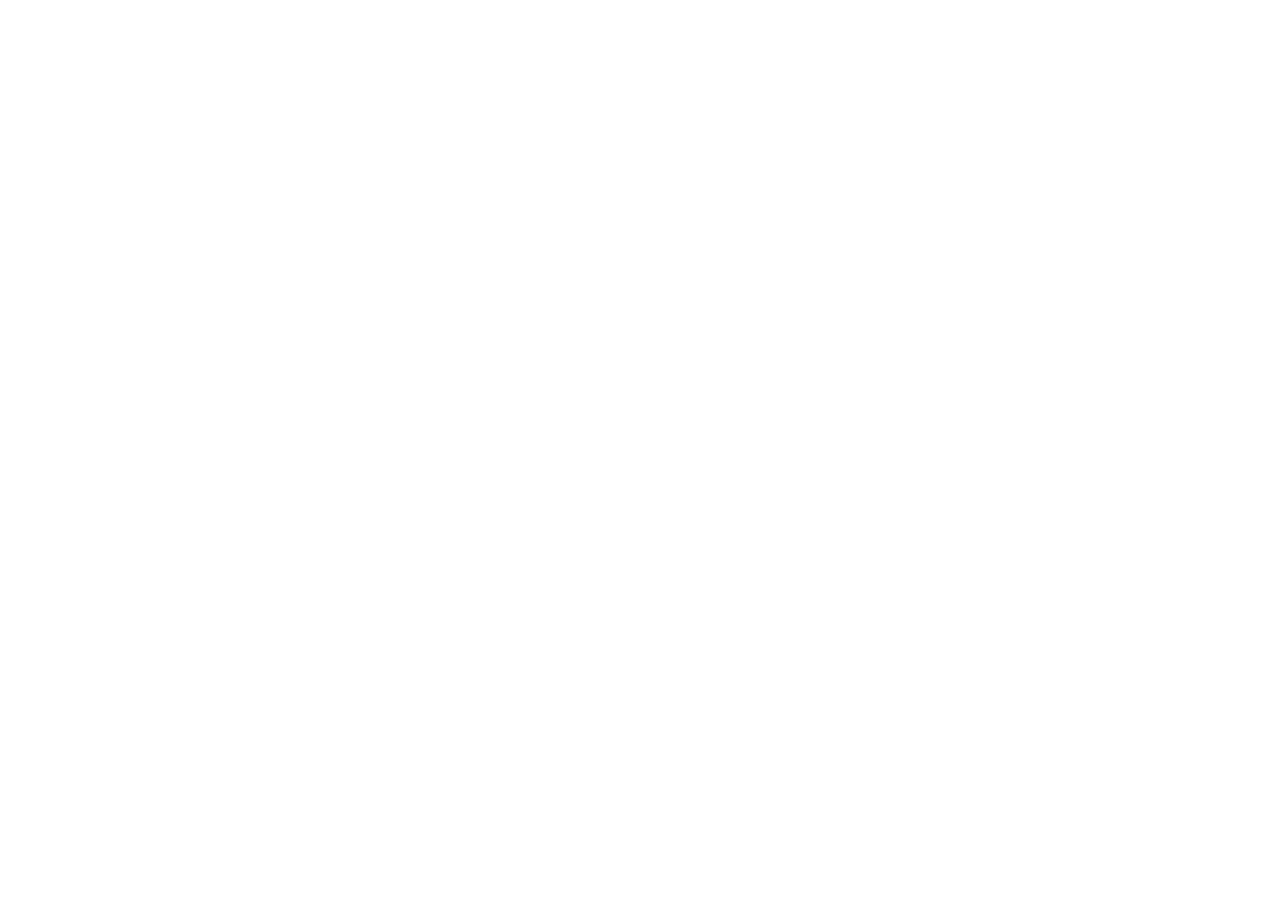
==== index.html @ cf55851c "Initial commit: portfolio site from sagargupta16.github.io" ====
<!DOCTYPE html>
<html lang="en" data-redirect="instant">
<head>
  <!-- Google Analytics -->
  <script async src="https://www.googletagmanager.com/gtag/js?id=G-PFFMG7D8DP"></script>
  <script>
    window.dataLayer = window.dataLayer || [];
    function gtag(){dataLayer.push(arguments);}
    gtag('js', new Date());
    gtag('config', 'G-PFFMG7D8DP');
  </script>
  <meta charset="UTF-8">
  <meta name="viewport" content="width=device-width, initial-scale=1.0">
  <meta name="description" content="Sagar Gupta - Cloud Security Student @ AIT | Building cloud security, DevOps, and modern infrastructure solutions">
  <meta name="keywords" content="Sagar Gupta, Cloud Security, AIT, DevOps, Cybersecurity, Cloud, Infrastructure, Terraform, Python, Linux">
  <meta name="author" content="Sagar Gupta">

  <!-- No-JS redirect fallback -->
  <meta http-equiv="refresh" content="0;url=https://sagargupta.online/portfolio-react/">

  <!-- Content Security Policy -->
  <meta http-equiv="Content-Security-Policy" content="default-src 'self'; script-src 'self' https://scripts.simpleanalyticscdn.com https://www.googletagmanager.com; img-src 'self' https://queue.simpleanalyticscdn.com https://www.google-analytics.com; style-src 'self' 'unsafe-inline'; connect-src https://simpleanalyticscdn.com https://www.google-analytics.com https://analytics.google.com https://www.googletagmanager.com">

  <!-- Open Graph / Facebook -->
  <meta property="og:type" content="website">
  <meta property="og:url" content="https://sagargupta.online/">
  <meta property="og:title" content="Sagar Gupta - Cloud Security Student @ AIT">
  <meta property="og:description" content="Learning cloud security, building resilient systems, and growing in modern infrastructure and DevOps.">
  <meta property="og:image" content="https://sagargupta.online/assets/og-image.png">

  <!-- Twitter -->
  <meta property="twitter:card" content="summary_large_image">
  <meta property="twitter:url" content="https://sagargupta.online/">
  <meta property="twitter:title" content="Sagar Gupta - Cloud Security Student @ AIT">
  <meta property="twitter:description" content="Learning cloud security, building resilient systems, and growing in modern infrastructure and DevOps.">
  <meta property="twitter:image" content="https://sagargupta.online/assets/og-image.png">

  <!-- JSON-LD Structured Data -->
  <script type="application/ld+json">
  {
    "@context": "https://schema.org",
    "@type": "Person",
    "name": "Sagar Gupta",
    "url": "https://sagargupta.online",
    "image": "https://avatars.githubusercontent.com/u/92421383",
    "jobTitle": "Cloud Security Student",
    "description": "Cloud Security Student at AIT, exploring cloud security, DevOps, and modern infrastructure practices.",
    "worksFor": {
      "@type": "Organization",
      "name": "Amazon Web Services",
      "url": "https://aws.amazon.com"
    },
    "alumniOf": {
      "@type": "CollegeOrUniversity",
      "name": "National Institute of Technology, Warangal",
      "url": "https://www.nitw.ac.in"
    },
    "address": {
      "@type": "PostalAddress",
      "addressLocality": "Hyderabad",
      "addressCountry": "IN"
    },
    "sameAs": [
      "https://github.com/Sagargupta16",
      "https://www.linkedin.com/in/sagar-gupta-16-10/",
      "https://www.instagram.com/sagar_sethh/",
      "https://x.com/Sagargupta1610",
      "https://leetcode.com/u/Sagargupta16"
    ],
    "knowsAbout": ["AWS", "DevOps", "MLOps", "Terraform", "Python", "React", "CI/CD", "Cloud Infrastructure", "Docker", "Kubernetes"]
  }
  </script>

  <title>Sagar Gupta - Cloud Security Student @ AIT</title>
  <link rel="canonical" href="https://sagargupta.online/portfolio-react/">
  <link rel="icon" type="image/svg+xml" href="/assets/favicon.svg">
  <link rel="icon" type="image/x-icon" href="/assets/favicon.ico">
  <link rel="apple-touch-icon" sizes="180x180" href="/assets/apple-touch-icon.png">
  <link rel="stylesheet" href="/style.css">

  <!-- JS redirect (fastest layer, CSP-compliant external script) -->
  <script src="/redirect.js"></script>
</head>
<body>
  <!-- Fallback UI — only visible if both JS and meta-refresh fail -->
  <main class="container">
    <div class="icon-wrap" aria-hidden="true">
      <svg width="48" height="48" viewBox="0 0 24 24" fill="none" stroke="currentColor" stroke-width="1.5" stroke-linecap="round" stroke-linejoin="round">
        <path d="M5 12h14M12 5l7 7-7 7"/>
      </svg>
    </div>
    <h1>Redirecting</h1>
    <div class="divider"></div>
    <p>Taking you to my portfolio at <strong>sagargupta.online/portfolio-react</strong></p>
    <a href="https://sagargupta.online/portfolio-react/" class="btn btn-primary">Go to Portfolio</a>
    <div class="loading" aria-live="polite">
      <span class="pulse-dot"></span>
      Redirecting now...
    </div>
  </main>

  <!-- Privacy-first analytics -->
  <script async defer src="https://scripts.simpleanalyticscdn.com/latest.js"></script>
  <noscript><img src="https://queue.simpleanalyticscdn.com/noscript.gif" alt="" referrerpolicy="no-referrer-when-downgrade" /></noscript>
</body>
</html>
---- style.css ----
/* ============================================
   sagargupta.online — Dark Glassmorphism
   ============================================ */

/* --- Reset --- */
*,
*::before,
*::after {
  box-sizing: border-box;
  margin: 0;
  padding: 0;
}

/* --- Dark Animated Background --- */
body {
  font-family: -apple-system, BlinkMacSystemFont, 'Segoe UI', Roboto, Oxygen,
    Ubuntu, Cantarell, sans-serif;
  display: flex;
  align-items: center;
  justify-content: center;
  min-height: 100vh;
  background: #0a0a0f;
  background-image:
    radial-gradient(ellipse 80% 60% at 50% 0%, rgba(88, 60, 180, 0.25) 0%, transparent 60%),
    radial-gradient(ellipse 60% 50% at 80% 100%, rgba(40, 80, 200, 0.15) 0%, transparent 50%),
    radial-gradient(ellipse 50% 40% at 10% 80%, rgba(120, 40, 160, 0.12) 0%, transparent 50%);
  color: #e8e8f0;
  text-align: center;
  padding: 24px;
  overflow: hidden;
  position: relative;
}

/* Subtle animated noise layer */
body::before {
  content: '';
  position: fixed;
  inset: 0;
  background:
    radial-gradient(circle 600px at 20% 30%, rgba(100, 80, 200, 0.08), transparent),
    radial-gradient(circle 500px at 80% 70%, rgba(60, 100, 220, 0.06), transparent);
  animation: ambientDrift 20s ease-in-out infinite alternate;
  pointer-events: none;
  z-index: 0;
}

@keyframes ambientDrift {
  0% { transform: translate(0, 0) scale(1); opacity: 1; }
  50% { transform: translate(-30px, 20px) scale(1.05); opacity: 0.8; }
  100% { transform: translate(20px, -15px) scale(0.98); opacity: 1; }
}

/* Floating accent orb */
body::after {
  content: '';
  position: fixed;
  width: 300px;
  height: 300px;
  border-radius: 50%;
  background: radial-gradient(circle, rgba(120, 80, 220, 0.12) 0%, transparent 70%);
  filter: blur(60px);
  bottom: -100px;
  right: -60px;
  animation: orbFloat 16s ease-in-out infinite;
  pointer-events: none;
  z-index: 0;
}

@keyframes orbFloat {
  0%, 100% { transform: translate(0, 0); }
  33% { transform: translate(-40px, -60px); }
  66% { transform: translate(30px, -30px); }
}

/* --- Dark Glassmorphism Card --- */
.container {
  position: relative;
  z-index: 1;
  max-width: 520px;
  width: 100%;
  padding: 52px 44px 44px;
  background: linear-gradient(
    135deg,
    rgba(255, 255, 255, 0.06) 0%,
    rgba(255, 255, 255, 0.02) 100%
  );
  border-radius: 24px;
  backdrop-filter: blur(20px) saturate(1.2);
  -webkit-backdrop-filter: blur(20px) saturate(1.2);
  border: 1px solid rgba(255, 255, 255, 0.08);
  box-shadow:
    0 24px 64px rgba(0, 0, 0, 0.5),
    0 1px 0 rgba(255, 255, 255, 0.06) inset;
  animation: cardIn 0.7s cubic-bezier(0.22, 1, 0.36, 1) both;
}

/* Top-edge light reflection */
.container::before {
  content: '';
  position: absolute;
  top: 0;
  left: 24px;
  right: 24px;
  height: 1px;
  background: linear-gradient(
    90deg,
    transparent,
    rgba(255, 255, 255, 0.12),
    transparent
  );
  pointer-events: none;
}

.container-404 {
  max-width: 560px;
}

@keyframes cardIn {
  from {
    opacity: 0;
    transform: translateY(20px) scale(0.98);
  }
  to {
    opacity: 1;
    transform: translateY(0) scale(1);
  }
}

/* --- Icon Wrapper (redirect page) --- */
.icon-wrap {
  margin-bottom: 20px;
  color: rgba(160, 140, 255, 0.7);
  animation: fadeUp 0.5s cubic-bezier(0.22, 1, 0.36, 1) 0.1s both;
}

.icon-wrap svg {
  animation: arrowPulse 2.5s ease-in-out infinite;
}

@keyframes arrowPulse {
  0%, 100% { transform: translateX(0); opacity: 0.6; }
  50% { transform: translateX(6px); opacity: 1; }
}

/* --- Typography --- */
h1 {
  font-size: 2.2em;
  font-weight: 700;
  margin-bottom: 14px;
  letter-spacing: -0.03em;
  line-height: 1.15;
  color: #f0f0f8;
  animation: fadeUp 0.5s cubic-bezier(0.22, 1, 0.36, 1) 0.15s both;
}

p {
  font-size: 1.05em;
  line-height: 1.7;
  margin-bottom: 28px;
  color: rgba(220, 220, 235, 0.6);
  animation: fadeUp 0.5s cubic-bezier(0.22, 1, 0.36, 1) 0.25s both;
}

p strong {
  color: rgba(220, 220, 235, 0.9);
  font-weight: 600;
}

@keyframes fadeUp {
  from {
    opacity: 0;
    transform: translateY(12px);
  }
  to {
    opacity: 1;
    transform: translateY(0);
  }
}

/* --- Divider --- */
.divider {
  width: 48px;
  height: 2px;
  border-radius: 2px;
  background: linear-gradient(90deg, transparent, rgba(140, 120, 255, 0.4), transparent);
  margin: 0 auto 24px;
  animation: fadeUp 0.5s cubic-bezier(0.22, 1, 0.36, 1) 0.2s both;
}

/* --- Buttons --- */
.btn-group {
  display: flex;
  justify-content: center;
  gap: 12px;
  flex-wrap: wrap;
  animation: fadeUp 0.5s cubic-bezier(0.22, 1, 0.36, 1) 0.35s both;
}

.btn {
  display: inline-block;
  padding: 13px 30px;
  color: #e0e0f0;
  text-decoration: none;
  border-radius: 50px;
  font-weight: 500;
  font-size: 0.92em;
  letter-spacing: 0.01em;
  transition: all 0.25s cubic-bezier(0.22, 1, 0.36, 1);
  position: relative;
  cursor: pointer;
}

.btn-primary {
  background: rgba(120, 90, 255, 0.2);
  border: 1px solid rgba(140, 110, 255, 0.3);
  backdrop-filter: blur(8px);
  -webkit-backdrop-filter: blur(8px);
  animation: fadeUp 0.5s cubic-bezier(0.22, 1, 0.36, 1) 0.35s both;
}

.btn-primary:hover {
  background: rgba(120, 90, 255, 0.35);
  border-color: rgba(140, 110, 255, 0.5);
  transform: translateY(-2px);
  box-shadow: 0 8px 24px rgba(100, 60, 200, 0.2), 0 0 20px rgba(120, 90, 255, 0.1);
}

.btn-secondary {
  background: transparent;
  border: 1px solid rgba(255, 255, 255, 0.1);
  animation: fadeUp 0.5s cubic-bezier(0.22, 1, 0.36, 1) 0.4s both;
}

.btn-secondary:hover {
  background: rgba(255, 255, 255, 0.05);
  border-color: rgba(255, 255, 255, 0.2);
  transform: translateY(-2px);
}

.btn:active {
  transform: translateY(0);
}

.btn:focus-visible {
  outline: 2px solid rgba(140, 120, 255, 0.6);
  outline-offset: 3px;
}

/* --- Loading / Pulse Dot --- */
.loading {
  margin-top: 32px;
  font-size: 0.82em;
  color: rgba(200, 200, 220, 0.35);
  display: flex;
  align-items: center;
  justify-content: center;
  gap: 8px;
  animation: fadeUp 0.5s cubic-bezier(0.22, 1, 0.36, 1) 0.5s both;
}

.pulse-dot {
  width: 6px;
  height: 6px;
  border-radius: 50%;
  background: rgba(140, 120, 255, 0.6);
  animation: pulse 2s ease-in-out infinite;
}

@keyframes pulse {
  0%, 100% {
    opacity: 0.3;
    transform: scale(0.8);
    box-shadow: 0 0 0 0 rgba(140, 120, 255, 0);
  }
  50% {
    opacity: 1;
    transform: scale(1.2);
    box-shadow: 0 0 12px 2px rgba(140, 120, 255, 0.2);
  }
}

/* --- 404 Error Code with Glitch --- */
.error-code {
  font-size: 7.5em;
  font-weight: 800;
  line-height: 1;
  margin-bottom: 12px;
  letter-spacing: -0.04em;
  background: linear-gradient(
    180deg,
    rgba(180, 160, 255, 0.9) 0%,
    rgba(100, 80, 180, 0.4) 100%
  );
  -webkit-background-clip: text;
  background-clip: text;
  -webkit-text-fill-color: transparent;
  position: relative;
  animation: glitchIn 0.8s cubic-bezier(0.22, 1, 0.36, 1) both;
}

@keyframes glitchIn {
  0% {
    opacity: 0;
    transform: scale(0.6);
    filter: blur(12px);
  }
  40% {
    opacity: 1;
    transform: scale(1.04) skewX(-1.5deg);
    filter: blur(0);
  }
  60% {
    transform: scale(0.98) skewX(0.5deg);
  }
  100% {
    transform: scale(1) skewX(0);
  }
}

.error-code::before,
.error-code::after {
  content: '404';
  position: absolute;
  top: 0;
  left: 0;
  right: 0;
  background: linear-gradient(180deg, rgba(180, 160, 255, 0.9), rgba(100, 80, 180, 0.4));
  -webkit-background-clip: text;
  background-clip: text;
  -webkit-text-fill-color: transparent;
}

.error-code::before {
  clip-path: inset(0 0 60% 0);
  animation: glitchSlice 5s ease-in-out infinite;
}

.error-code::after {
  clip-path: inset(60% 0 0 0);
  animation: glitchSlice 5s ease-in-out 0.15s infinite;
}

@keyframes glitchSlice {
  0%, 93%, 100% { transform: translate(0); }
  94% { transform: translate(-4px, -1px); }
  95.5% { transform: translate(4px, 1px); }
  97% { transform: translate(-2px, 0); }
  98.5% { transform: translate(2px, -1px); }
}

/* --- Responsive --- */
@media (max-width: 600px) {
  body {
    padding: 16px;
  }

  .container {
    padding: 40px 28px 36px;
    border-radius: 20px;
  }

  .error-code {
    font-size: 5em;
  }

  h1 {
    font-size: 1.7em;
  }

  p {
    font-size: 0.95em;
  }

  .btn {
    padding: 12px 24px;
    font-size: 0.88em;
  }

  .btn-group {
    gap: 8px;
  }
}

/* --- Reduced Motion --- */
@media (prefers-reduced-motion: reduce) {
  *,
  *::before,
  *::after {
    animation-duration: 0.01ms !important;
    animation-iteration-count: 1 !important;
    transition-duration: 0.01ms !important;
  }
}
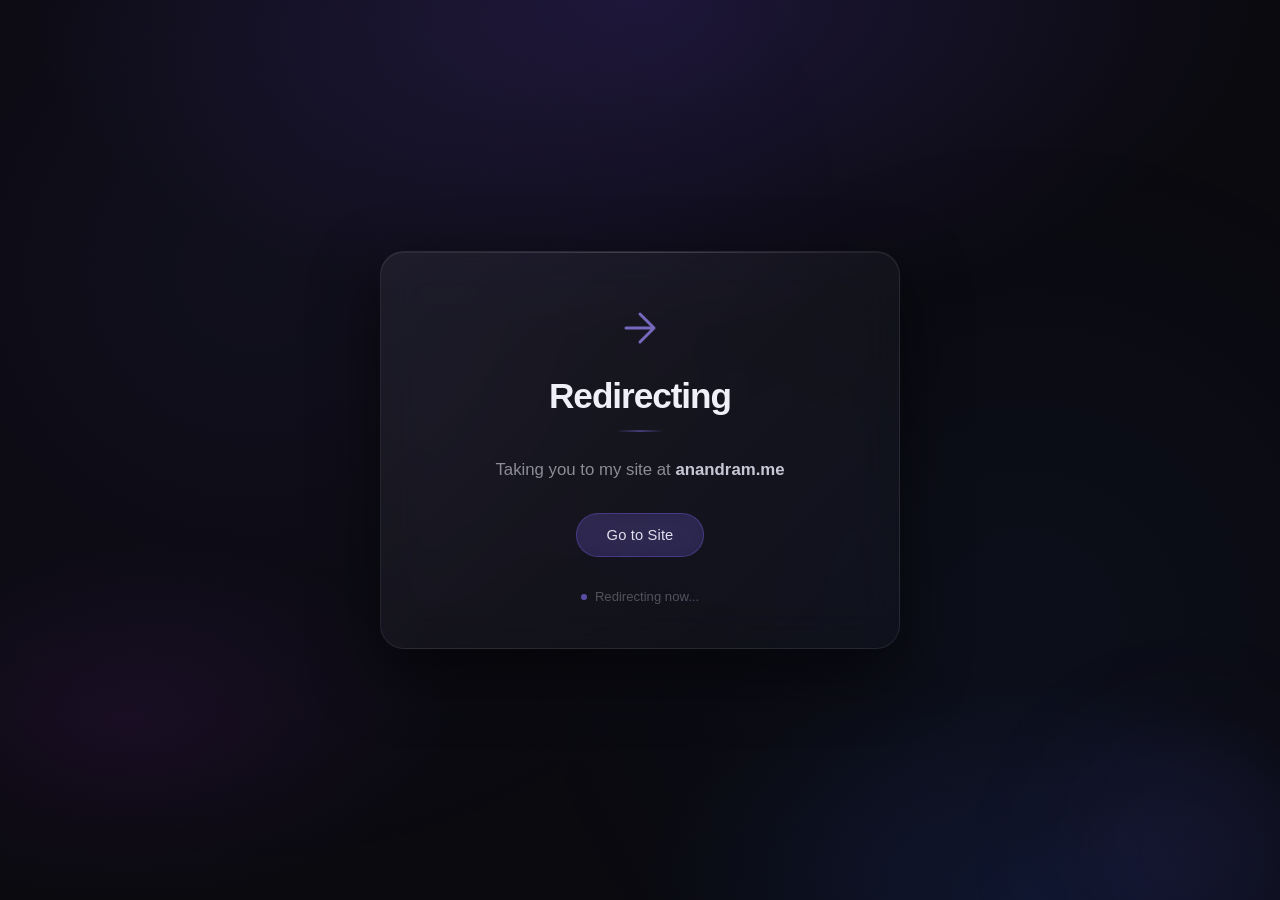
==== commit 7740d417: "Update portfolio site files from source folder" ====
--- a/index.html
+++ b/index.html
@@ -1,5 +1,5 @@
 <!DOCTYPE html>
-<html lang="en" data-redirect="instant">
+<html lang="en">
 <head>
   <!-- Google Analytics -->
   <script async src="https://www.googletagmanager.com/gtag/js?id=G-PFFMG7D8DP"></script>
@@ -15,25 +15,24 @@
   <meta name="keywords" content="Sagar Gupta, Cloud Security, AIT, DevOps, Cybersecurity, Cloud, Infrastructure, Terraform, Python, Linux">
   <meta name="author" content="Sagar Gupta">
 
-  <!-- No-JS redirect fallback -->
-  <meta http-equiv="refresh" content="0;url=https://sagargupta.online/portfolio-react/">
+  <!-- No-JS redirect fallback disabled to avoid loops on the custom domain -->
 
   <!-- Content Security Policy -->
   <meta http-equiv="Content-Security-Policy" content="default-src 'self'; script-src 'self' https://scripts.simpleanalyticscdn.com https://www.googletagmanager.com; img-src 'self' https://queue.simpleanalyticscdn.com https://www.google-analytics.com; style-src 'self' 'unsafe-inline'; connect-src https://simpleanalyticscdn.com https://www.google-analytics.com https://analytics.google.com https://www.googletagmanager.com">
 
   <!-- Open Graph / Facebook -->
   <meta property="og:type" content="website">
-  <meta property="og:url" content="https://sagargupta.online/">
+  <meta property="og:url" content="https://anandram.me/">
   <meta property="og:title" content="Sagar Gupta - Cloud Security Student @ AIT">
   <meta property="og:description" content="Learning cloud security, building resilient systems, and growing in modern infrastructure and DevOps.">
-  <meta property="og:image" content="https://sagargupta.online/assets/og-image.png">
+  <meta property="og:image" content="https://anandram.me/assets/og-image.png">
 
   <!-- Twitter -->
   <meta property="twitter:card" content="summary_large_image">
-  <meta property="twitter:url" content="https://sagargupta.online/">
+  <meta property="twitter:url" content="https://anandram.me/">
   <meta property="twitter:title" content="Sagar Gupta - Cloud Security Student @ AIT">
   <meta property="twitter:description" content="Learning cloud security, building resilient systems, and growing in modern infrastructure and DevOps.">
-  <meta property="twitter:image" content="https://sagargupta.online/assets/og-image.png">
+  <meta property="twitter:image" content="https://anandram.me/assets/og-image.png">
 
   <!-- JSON-LD Structured Data -->
   <script type="application/ld+json">
@@ -41,7 +40,7 @@
     "@context": "https://schema.org",
     "@type": "Person",
     "name": "Sagar Gupta",
-    "url": "https://sagargupta.online",
+    "url": "https://anandram.me",
     "image": "https://avatars.githubusercontent.com/u/92421383",
     "jobTitle": "Cloud Security Student",
     "description": "Cloud Security Student at AIT, exploring cloud security, DevOps, and modern infrastructure practices.",
@@ -72,14 +71,12 @@
   </script>
 
   <title>Sagar Gupta - Cloud Security Student @ AIT</title>
-  <link rel="canonical" href="https://sagargupta.online/portfolio-react/">
+  <link rel="canonical" href="https://anandram.me/">
   <link rel="icon" type="image/svg+xml" href="/assets/favicon.svg">
   <link rel="icon" type="image/x-icon" href="/assets/favicon.ico">
   <link rel="apple-touch-icon" sizes="180x180" href="/assets/apple-touch-icon.png">
   <link rel="stylesheet" href="/style.css">
 
-  <!-- JS redirect (fastest layer, CSP-compliant external script) -->
-  <script src="/redirect.js"></script>
 </head>
 <body>
   <!-- Fallback UI — only visible if both JS and meta-refresh fail -->
@@ -91,8 +88,8 @@
     </div>
     <h1>Redirecting</h1>
     <div class="divider"></div>
-    <p>Taking you to my portfolio at <strong>sagargupta.online/portfolio-react</strong></p>
-    <a href="https://sagargupta.online/portfolio-react/" class="btn btn-primary">Go to Portfolio</a>
+    <p>Taking you to my site at <strong>anandram.me</strong></p>
+    <a href="https://anandram.me/" class="btn btn-primary">Go to Site</a>
     <div class="loading" aria-live="polite">
       <span class="pulse-dot"></span>
       Redirecting now...
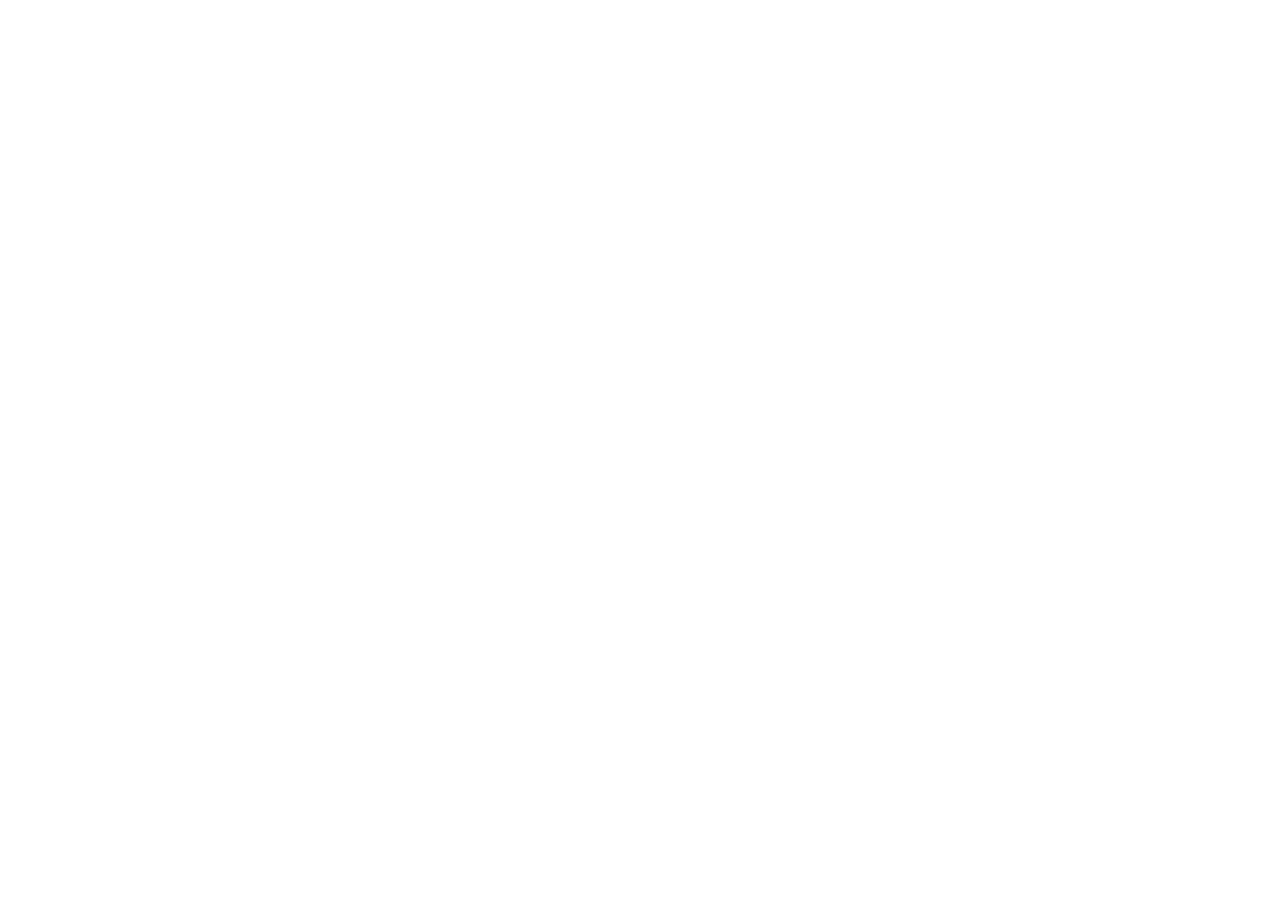
==== commit bd0fda60: "Fix anandram.me domain redirect and stale SEO configuration" ====
--- a/index.html
+++ b/index.html
@@ -1,103 +1,73 @@
 <!DOCTYPE html>
-<html lang="en">
+<html lang="en" data-redirect="instant">
 <head>
-  <!-- Google Analytics -->
-  <script async src="https://www.googletagmanager.com/gtag/js?id=G-PFFMG7D8DP"></script>
-  <script>
-    window.dataLayer = window.dataLayer || [];
-    function gtag(){dataLayer.push(arguments);}
-    gtag('js', new Date());
-    gtag('config', 'G-PFFMG7D8DP');
-  </script>
   <meta charset="UTF-8">
   <meta name="viewport" content="width=device-width, initial-scale=1.0">
-  <meta name="description" content="Sagar Gupta - Cloud Security Student @ AIT | Building cloud security, DevOps, and modern infrastructure solutions">
-  <meta name="keywords" content="Sagar Gupta, Cloud Security, AIT, DevOps, Cybersecurity, Cloud, Infrastructure, Terraform, Python, Linux">
-  <meta name="author" content="Sagar Gupta">
-
-  <!-- No-JS redirect fallback disabled to avoid loops on the custom domain -->
+  <meta name="description" content="Anand Ram — visual composer and digital crafter creating brand films, motion design, and interactive experiences.">
+  <meta name="author" content="Anand Ram">
+  <meta http-equiv="refresh" content="0;url=https://portfolio-01-4zvq.vercel.app/">
 
   <!-- Content Security Policy -->
-  <meta http-equiv="Content-Security-Policy" content="default-src 'self'; script-src 'self' https://scripts.simpleanalyticscdn.com https://www.googletagmanager.com; img-src 'self' https://queue.simpleanalyticscdn.com https://www.google-analytics.com; style-src 'self' 'unsafe-inline'; connect-src https://simpleanalyticscdn.com https://www.google-analytics.com https://analytics.google.com https://www.googletagmanager.com">
+  <meta http-equiv="Content-Security-Policy" content="default-src 'self'; script-src 'self' https://scripts.simpleanalyticscdn.com; img-src 'self' https://queue.simpleanalyticscdn.com; style-src 'self' 'unsafe-inline'; connect-src https://simpleanalyticscdn.com">
 
   <!-- Open Graph / Facebook -->
   <meta property="og:type" content="website">
   <meta property="og:url" content="https://anandram.me/">
-  <meta property="og:title" content="Sagar Gupta - Cloud Security Student @ AIT">
-  <meta property="og:description" content="Learning cloud security, building resilient systems, and growing in modern infrastructure and DevOps.">
+  <meta property="og:title" content="Anand Ram — Visual Composer & Digital Crafter">
+  <meta property="og:description" content="Visual composition and digital experiences built between film, motion, and code.">
   <meta property="og:image" content="https://anandram.me/assets/og-image.png">
 
   <!-- Twitter -->
-  <meta property="twitter:card" content="summary_large_image">
-  <meta property="twitter:url" content="https://anandram.me/">
-  <meta property="twitter:title" content="Sagar Gupta - Cloud Security Student @ AIT">
-  <meta property="twitter:description" content="Learning cloud security, building resilient systems, and growing in modern infrastructure and DevOps.">
-  <meta property="twitter:image" content="https://anandram.me/assets/og-image.png">
+  <meta name="twitter:card" content="summary_large_image">
+  <meta name="twitter:url" content="https://anandram.me/">
+  <meta name="twitter:title" content="Anand Ram — Visual Composer & Digital Crafter">
+  <meta name="twitter:description" content="Visual composition and digital experiences built between film, motion, and code.">
+  <meta name="twitter:image" content="https://anandram.me/assets/og-image.png">
 
   <!-- JSON-LD Structured Data -->
   <script type="application/ld+json">
   {
     "@context": "https://schema.org",
     "@type": "Person",
-    "name": "Sagar Gupta",
-    "url": "https://anandram.me",
-    "image": "https://avatars.githubusercontent.com/u/92421383",
-    "jobTitle": "Cloud Security Student",
-    "description": "Cloud Security Student at AIT, exploring cloud security, DevOps, and modern infrastructure practices.",
-    "worksFor": {
-      "@type": "Organization",
-      "name": "Amazon Web Services",
-      "url": "https://aws.amazon.com"
-    },
-    "alumniOf": {
-      "@type": "CollegeOrUniversity",
-      "name": "National Institute of Technology, Warangal",
-      "url": "https://www.nitw.ac.in"
-    },
-    "address": {
-      "@type": "PostalAddress",
-      "addressLocality": "Hyderabad",
-      "addressCountry": "IN"
-    },
+    "name": "Anand Ram",
+    "url": "https://anandram.me/",
+    "jobTitle": "Visual Composer and Digital Crafter",
+    "description": "Visual composer and digital crafter creating brand films, motion design, and interactive experiences.",
     "sameAs": [
-      "https://github.com/Sagargupta16",
-      "https://www.linkedin.com/in/sagar-gupta-16-10/",
-      "https://www.instagram.com/sagar_sethh/",
-      "https://x.com/Sagargupta1610",
-      "https://leetcode.com/u/Sagargupta16"
+      "https://github.com/ArenRedd"
     ],
-    "knowsAbout": ["AWS", "DevOps", "MLOps", "Terraform", "Python", "React", "CI/CD", "Cloud Infrastructure", "Docker", "Kubernetes"]
+    "knowsAbout": ["Film", "Motion Design", "Digital Experiences", "Frontend Development", "UI/UX Design"]
   }
   </script>
 
-  <title>Sagar Gupta - Cloud Security Student @ AIT</title>
-  <link rel="canonical" href="https://anandram.me/">
+  <title>Anand Ram — Visual Composer & Digital Crafter</title>
+  <link rel="canonical" href="https://portfolio-01-4zvq.vercel.app/">
   <link rel="icon" type="image/svg+xml" href="/assets/favicon.svg">
   <link rel="icon" type="image/x-icon" href="/assets/favicon.ico">
   <link rel="apple-touch-icon" sizes="180x180" href="/assets/apple-touch-icon.png">
   <link rel="stylesheet" href="/style.css">
-
 </head>
 <body>
-  <!-- Fallback UI — only visible if both JS and meta-refresh fail -->
+  <!-- Fallback UI — shown briefly before the portfolio opens, or if redirects are blocked -->
   <main class="container">
     <div class="icon-wrap" aria-hidden="true">
       <svg width="48" height="48" viewBox="0 0 24 24" fill="none" stroke="currentColor" stroke-width="1.5" stroke-linecap="round" stroke-linejoin="round">
         <path d="M5 12h14M12 5l7 7-7 7"/>
       </svg>
     </div>
-    <h1>Redirecting</h1>
+    <h1>Opening my portfolio</h1>
     <div class="divider"></div>
-    <p>Taking you to my site at <strong>anandram.me</strong></p>
-    <a href="https://anandram.me/" class="btn btn-primary">Go to Site</a>
+    <p>Taking you to <strong>Anand Ram’s portfolio</strong>.</p>
+    <a href="https://portfolio-01-4zvq.vercel.app/" class="btn btn-primary">Open Portfolio</a>
     <div class="loading" aria-live="polite">
       <span class="pulse-dot"></span>
-      Redirecting now...
+      Opening now...
     </div>
   </main>
 
   <!-- Privacy-first analytics -->
   <script async defer src="https://scripts.simpleanalyticscdn.com/latest.js"></script>
   <noscript><img src="https://queue.simpleanalyticscdn.com/noscript.gif" alt="" referrerpolicy="no-referrer-when-downgrade" /></noscript>
+  <script src="/redirect.js"></script>
 </body>
 </html>
--- a/style.css
+++ b/style.css
@@ -1,393 +1,4 @@
 /* ============================================
-   sagargupta.online — Dark Glassmorphism
+   anandram.me — Dark Glassmorphism Fallback
    ============================================ */
 
-/* --- Reset --- */
-*,
-*::before,
-*::after {
-  box-sizing: border-box;
-  margin: 0;
-  padding: 0;
-}
-
-/* --- Dark Animated Background --- */
-body {
-  font-family: -apple-system, BlinkMacSystemFont, 'Segoe UI', Roboto, Oxygen,
-    Ubuntu, Cantarell, sans-serif;
-  display: flex;
-  align-items: center;
-  justify-content: center;
-  min-height: 100vh;
-  background: #0a0a0f;
-  background-image:
-    radial-gradient(ellipse 80% 60% at 50% 0%, rgba(88, 60, 180, 0.25) 0%, transparent 60%),
-    radial-gradient(ellipse 60% 50% at 80% 100%, rgba(40, 80, 200, 0.15) 0%, transparent 50%),
-    radial-gradient(ellipse 50% 40% at 10% 80%, rgba(120, 40, 160, 0.12) 0%, transparent 50%);
-  color: #e8e8f0;
-  text-align: center;
-  padding: 24px;
-  overflow: hidden;
-  position: relative;
-}
-
-/* Subtle animated noise layer */
-body::before {
-  content: '';
-  position: fixed;
-  inset: 0;
-  background:
-    radial-gradient(circle 600px at 20% 30%, rgba(100, 80, 200, 0.08), transparent),
-    radial-gradient(circle 500px at 80% 70%, rgba(60, 100, 220, 0.06), transparent);
-  animation: ambientDrift 20s ease-in-out infinite alternate;
-  pointer-events: none;
-  z-index: 0;
-}
-
-@keyframes ambientDrift {
-  0% { transform: translate(0, 0) scale(1); opacity: 1; }
-  50% { transform: translate(-30px, 20px) scale(1.05); opacity: 0.8; }
-  100% { transform: translate(20px, -15px) scale(0.98); opacity: 1; }
-}
-
-/* Floating accent orb */
-body::after {
-  content: '';
-  position: fixed;
-  width: 300px;
-  height: 300px;
-  border-radius: 50%;
-  background: radial-gradient(circle, rgba(120, 80, 220, 0.12) 0%, transparent 70%);
-  filter: blur(60px);
-  bottom: -100px;
-  right: -60px;
-  animation: orbFloat 16s ease-in-out infinite;
-  pointer-events: none;
-  z-index: 0;
-}
-
-@keyframes orbFloat {
-  0%, 100% { transform: translate(0, 0); }
-  33% { transform: translate(-40px, -60px); }
-  66% { transform: translate(30px, -30px); }
-}
-
-/* --- Dark Glassmorphism Card --- */
-.container {
-  position: relative;
-  z-index: 1;
-  max-width: 520px;
-  width: 100%;
-  padding: 52px 44px 44px;
-  background: linear-gradient(
-    135deg,
-    rgba(255, 255, 255, 0.06) 0%,
-    rgba(255, 255, 255, 0.02) 100%
-  );
-  border-radius: 24px;
-  backdrop-filter: blur(20px) saturate(1.2);
-  -webkit-backdrop-filter: blur(20px) saturate(1.2);
-  border: 1px solid rgba(255, 255, 255, 0.08);
-  box-shadow:
-    0 24px 64px rgba(0, 0, 0, 0.5),
-    0 1px 0 rgba(255, 255, 255, 0.06) inset;
-  animation: cardIn 0.7s cubic-bezier(0.22, 1, 0.36, 1) both;
-}
-
-/* Top-edge light reflection */
-.container::before {
-  content: '';
-  position: absolute;
-  top: 0;
-  left: 24px;
-  right: 24px;
-  height: 1px;
-  background: linear-gradient(
-    90deg,
-    transparent,
-    rgba(255, 255, 255, 0.12),
-    transparent
-  );
-  pointer-events: none;
-}
-
-.container-404 {
-  max-width: 560px;
-}
-
-@keyframes cardIn {
-  from {
-    opacity: 0;
-    transform: translateY(20px) scale(0.98);
-  }
-  to {
-    opacity: 1;
-    transform: translateY(0) scale(1);
-  }
-}
-
-/* --- Icon Wrapper (redirect page) --- */
-.icon-wrap {
-  margin-bottom: 20px;
-  color: rgba(160, 140, 255, 0.7);
-  animation: fadeUp 0.5s cubic-bezier(0.22, 1, 0.36, 1) 0.1s both;
-}
-
-.icon-wrap svg {
-  animation: arrowPulse 2.5s ease-in-out infinite;
-}
-
-@keyframes arrowPulse {
-  0%, 100% { transform: translateX(0); opacity: 0.6; }
-  50% { transform: translateX(6px); opacity: 1; }
-}
-
-/* --- Typography --- */
-h1 {
-  font-size: 2.2em;
-  font-weight: 700;
-  margin-bottom: 14px;
-  letter-spacing: -0.03em;
-  line-height: 1.15;
-  color: #f0f0f8;
-  animation: fadeUp 0.5s cubic-bezier(0.22, 1, 0.36, 1) 0.15s both;
-}
-
-p {
-  font-size: 1.05em;
-  line-height: 1.7;
-  margin-bottom: 28px;
-  color: rgba(220, 220, 235, 0.6);
-  animation: fadeUp 0.5s cubic-bezier(0.22, 1, 0.36, 1) 0.25s both;
-}
-
-p strong {
-  color: rgba(220, 220, 235, 0.9);
-  font-weight: 600;
-}
-
-@keyframes fadeUp {
-  from {
-    opacity: 0;
-    transform: translateY(12px);
-  }
-  to {
-    opacity: 1;
-    transform: translateY(0);
-  }
-}
-
-/* --- Divider --- */
-.divider {
-  width: 48px;
-  height: 2px;
-  border-radius: 2px;
-  background: linear-gradient(90deg, transparent, rgba(140, 120, 255, 0.4), transparent);
-  margin: 0 auto 24px;
-  animation: fadeUp 0.5s cubic-bezier(0.22, 1, 0.36, 1) 0.2s both;
-}
-
-/* --- Buttons --- */
-.btn-group {
-  display: flex;
-  justify-content: center;
-  gap: 12px;
-  flex-wrap: wrap;
-  animation: fadeUp 0.5s cubic-bezier(0.22, 1, 0.36, 1) 0.35s both;
-}
-
-.btn {
-  display: inline-block;
-  padding: 13px 30px;
-  color: #e0e0f0;
-  text-decoration: none;
-  border-radius: 50px;
-  font-weight: 500;
-  font-size: 0.92em;
-  letter-spacing: 0.01em;
-  transition: all 0.25s cubic-bezier(0.22, 1, 0.36, 1);
-  position: relative;
-  cursor: pointer;
-}
-
-.btn-primary {
-  background: rgba(120, 90, 255, 0.2);
-  border: 1px solid rgba(140, 110, 255, 0.3);
-  backdrop-filter: blur(8px);
-  -webkit-backdrop-filter: blur(8px);
-  animation: fadeUp 0.5s cubic-bezier(0.22, 1, 0.36, 1) 0.35s both;
-}
-
-.btn-primary:hover {
-  background: rgba(120, 90, 255, 0.35);
-  border-color: rgba(140, 110, 255, 0.5);
-  transform: translateY(-2px);
-  box-shadow: 0 8px 24px rgba(100, 60, 200, 0.2), 0 0 20px rgba(120, 90, 255, 0.1);
-}
-
-.btn-secondary {
-  background: transparent;
-  border: 1px solid rgba(255, 255, 255, 0.1);
-  animation: fadeUp 0.5s cubic-bezier(0.22, 1, 0.36, 1) 0.4s both;
-}
-
-.btn-secondary:hover {
-  background: rgba(255, 255, 255, 0.05);
-  border-color: rgba(255, 255, 255, 0.2);
-  transform: translateY(-2px);
-}
-
-.btn:active {
-  transform: translateY(0);
-}
-
-.btn:focus-visible {
-  outline: 2px solid rgba(140, 120, 255, 0.6);
-  outline-offset: 3px;
-}
-
-/* --- Loading / Pulse Dot --- */
-.loading {
-  margin-top: 32px;
-  font-size: 0.82em;
-  color: rgba(200, 200, 220, 0.35);
-  display: flex;
-  align-items: center;
-  justify-content: center;
-  gap: 8px;
-  animation: fadeUp 0.5s cubic-bezier(0.22, 1, 0.36, 1) 0.5s both;
-}
-
-.pulse-dot {
-  width: 6px;
-  height: 6px;
-  border-radius: 50%;
-  background: rgba(140, 120, 255, 0.6);
-  animation: pulse 2s ease-in-out infinite;
-}
-
-@keyframes pulse {
-  0%, 100% {
-    opacity: 0.3;
-    transform: scale(0.8);
-    box-shadow: 0 0 0 0 rgba(140, 120, 255, 0);
-  }
-  50% {
-    opacity: 1;
-    transform: scale(1.2);
-    box-shadow: 0 0 12px 2px rgba(140, 120, 255, 0.2);
-  }
-}
-
-/* --- 404 Error Code with Glitch --- */
-.error-code {
-  font-size: 7.5em;
-  font-weight: 800;
-  line-height: 1;
-  margin-bottom: 12px;
-  letter-spacing: -0.04em;
-  background: linear-gradient(
-    180deg,
-    rgba(180, 160, 255, 0.9) 0%,
-    rgba(100, 80, 180, 0.4) 100%
-  );
-  -webkit-background-clip: text;
-  background-clip: text;
-  -webkit-text-fill-color: transparent;
-  position: relative;
-  animation: glitchIn 0.8s cubic-bezier(0.22, 1, 0.36, 1) both;
-}
-
-@keyframes glitchIn {
-  0% {
-    opacity: 0;
-    transform: scale(0.6);
-    filter: blur(12px);
-  }
-  40% {
-    opacity: 1;
-    transform: scale(1.04) skewX(-1.5deg);
-    filter: blur(0);
-  }
-  60% {
-    transform: scale(0.98) skewX(0.5deg);
-  }
-  100% {
-    transform: scale(1) skewX(0);
-  }
-}
-
-.error-code::before,
-.error-code::after {
-  content: '404';
-  position: absolute;
-  top: 0;
-  left: 0;
-  right: 0;
-  background: linear-gradient(180deg, rgba(180, 160, 255, 0.9), rgba(100, 80, 180, 0.4));
-  -webkit-background-clip: text;
-  background-clip: text;
-  -webkit-text-fill-color: transparent;
-}
-
-.error-code::before {
-  clip-path: inset(0 0 60% 0);
-  animation: glitchSlice 5s ease-in-out infinite;
-}
-
-.error-code::after {
-  clip-path: inset(60% 0 0 0);
-  animation: glitchSlice 5s ease-in-out 0.15s infinite;
-}
-
-@keyframes glitchSlice {
-  0%, 93%, 100% { transform: translate(0); }
-  94% { transform: translate(-4px, -1px); }
-  95.5% { transform: translate(4px, 1px); }
-  97% { transform: translate(-2px, 0); }
-  98.5% { transform: translate(2px, -1px); }
-}
-
-/* --- Responsive --- */
-@media (max-width: 600px) {
-  body {
-    padding: 16px;
-  }
-
-  .container {
-    padding: 40px 28px 36px;
-    border-radius: 20px;
-  }
-
-  .error-code {
-    font-size: 5em;
-  }
-
-  h1 {
-    font-size: 1.7em;
-  }
-
-  p {
-    font-size: 0.95em;
-  }
-
-  .btn {
-    padding: 12px 24px;
-    font-size: 0.88em;
-  }
-
-  .btn-group {
-    gap: 8px;
-  }
-}
-
-/* --- Reduced Motion --- */
-@media (prefers-reduced-motion: reduce) {
-  *,
-  *::before,
-  *::after {
-    animation-duration: 0.01ms !important;
-    animation-iteration-count: 1 !important;
-    transition-duration: 0.01ms !important;
-  }
-}
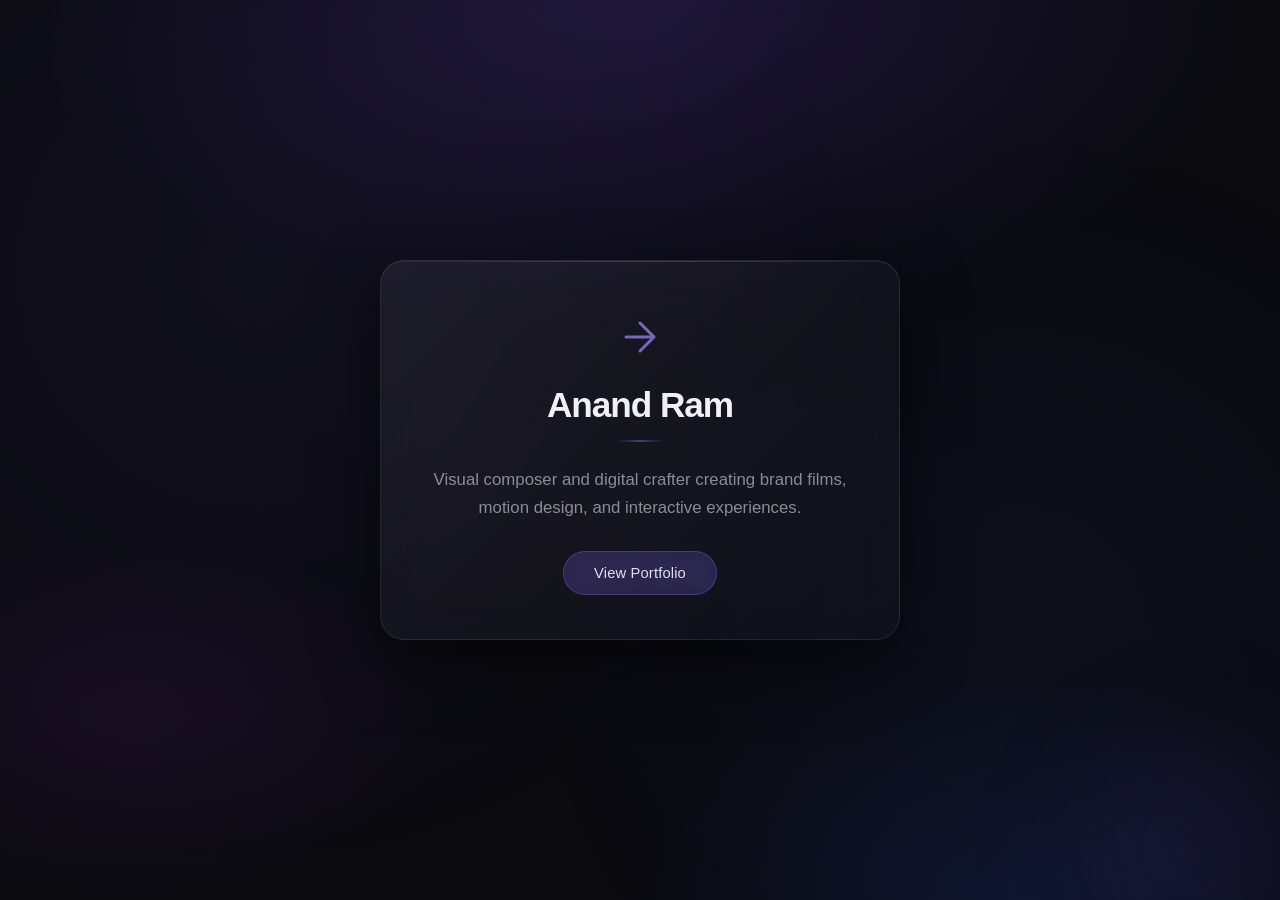
==== commit b6852b9b: "Serve anandram.me directly without external redirects" ====
--- a/index.html
+++ b/index.html
@@ -1,11 +1,10 @@
 <!DOCTYPE html>
-<html lang="en" data-redirect="instant">
+<html lang="en">
 <head>
   <meta charset="UTF-8">
   <meta name="viewport" content="width=device-width, initial-scale=1.0">
   <meta name="description" content="Anand Ram — visual composer and digital crafter creating brand films, motion design, and interactive experiences.">
   <meta name="author" content="Anand Ram">
-  <meta http-equiv="refresh" content="0;url=https://portfolio-01-4zvq.vercel.app/">
 
   <!-- Content Security Policy -->
   <meta http-equiv="Content-Security-Policy" content="default-src 'self'; script-src 'self' https://scripts.simpleanalyticscdn.com; img-src 'self' https://queue.simpleanalyticscdn.com; style-src 'self' 'unsafe-inline'; connect-src https://simpleanalyticscdn.com">
@@ -41,33 +40,27 @@
   </script>
 
   <title>Anand Ram — Visual Composer & Digital Crafter</title>
-  <link rel="canonical" href="https://portfolio-01-4zvq.vercel.app/">
+  <link rel="canonical" href="https://anandram.me/">
   <link rel="icon" type="image/svg+xml" href="/assets/favicon.svg">
   <link rel="icon" type="image/x-icon" href="/assets/favicon.ico">
   <link rel="apple-touch-icon" sizes="180x180" href="/assets/apple-touch-icon.png">
   <link rel="stylesheet" href="/style.css">
 </head>
 <body>
-  <!-- Fallback UI — shown briefly before the portfolio opens, or if redirects are blocked -->
   <main class="container">
     <div class="icon-wrap" aria-hidden="true">
       <svg width="48" height="48" viewBox="0 0 24 24" fill="none" stroke="currentColor" stroke-width="1.5" stroke-linecap="round" stroke-linejoin="round">
         <path d="M5 12h14M12 5l7 7-7 7"/>
       </svg>
     </div>
-    <h1>Opening my portfolio</h1>
+    <h1>Anand Ram</h1>
     <div class="divider"></div>
-    <p>Taking you to <strong>Anand Ram’s portfolio</strong>.</p>
-    <a href="https://portfolio-01-4zvq.vercel.app/" class="btn btn-primary">Open Portfolio</a>
-    <div class="loading" aria-live="polite">
-      <span class="pulse-dot"></span>
-      Opening now...
-    </div>
+    <p>Visual composer and digital crafter creating brand films, motion design, and interactive experiences.</p>
+    <a href="https://anandram.me/" class="btn btn-primary">View Portfolio</a>
   </main>
 
   <!-- Privacy-first analytics -->
   <script async defer src="https://scripts.simpleanalyticscdn.com/latest.js"></script>
   <noscript><img src="https://queue.simpleanalyticscdn.com/noscript.gif" alt="" referrerpolicy="no-referrer-when-downgrade" /></noscript>
-  <script src="/redirect.js"></script>
 </body>
 </html>
--- a/style.css
+++ b/style.css
@@ -1,4 +1,256 @@
 /* ============================================
-   anandram.me — Dark Glassmorphism Fallback
+   sagargupta.online — Dark Glassmorphism
    ============================================ */
 
+/* --- Reset --- */
+*,
+*::before,
+*::after {
+  box-sizing: border-box;
+  margin: 0;
+  padding: 0;
+}
+
+/* --- Dark Animated Background --- */
+body {
+  font-family: -apple-system, BlinkMacSystemFont, 'Segoe UI', Roboto, Oxygen,
+    Ubuntu, Cantarell, sans-serif;
+  display: flex;
+  align-items: center;
+  justify-content: center;
+  min-height: 100vh;
+  background: #0a0a0f;
+  background-image:
+    radial-gradient(ellipse 80% 60% at 50% 0%, rgba(88, 60, 180, 0.25) 0%, transparent 60%),
+    radial-gradient(ellipse 60% 50% at 80% 100%, rgba(40, 80, 200, 0.15) 0%, transparent 50%),
+    radial-gradient(ellipse 50% 40% at 10% 80%, rgba(120, 40, 160, 0.12) 0%, transparent 50%);
+  color: #e8e8f0;
+  text-align: center;
+  padding: 24px;
+  overflow: hidden;
+  position: relative;
+}
+
+body::before {
+  content: '';
+  position: fixed;
+  inset: 0;
+  background:
+    radial-gradient(circle 600px at 20% 30%, rgba(100, 80, 200, 0.08), transparent),
+    radial-gradient(circle 500px at 80% 70%, rgba(60, 100, 220, 0.06), transparent);
+  animation: ambientDrift 20s ease-in-out infinite alternate;
+  pointer-events: none;
+  z-index: 0;
+}
+
+@keyframes ambientDrift {
+  0% { transform: translate(0, 0) scale(1); opacity: 1; }
+  50% { transform: translate(-30px, 20px) scale(1.05); opacity: 0.8; }
+  100% { transform: translate(20px, -15px) scale(0.98); opacity: 1; }
+}
+
+body::after {
+  content: '';
+  position: fixed;
+  width: 300px;
+  height: 300px;
+  border-radius: 50%;
+  background: radial-gradient(circle, rgba(120, 80, 220, 0.12) 0%, transparent 70%);
+  filter: blur(60px);
+  bottom: -100px;
+  right: -60px;
+  animation: orbFloat 16s ease-in-out infinite;
+  pointer-events: none;
+  z-index: 0;
+}
+
+@keyframes orbFloat {
+  0%, 100% { transform: translate(0, 0); }
+  33% { transform: translate(-40px, -60px); }
+  66% { transform: translate(30px, -30px); }
+}
+
+.container {
+  position: relative;
+  z-index: 1;
+  max-width: 520px;
+  width: 100%;
+  padding: 52px 44px 44px;
+  background: linear-gradient(135deg, rgba(255, 255, 255, 0.06) 0%, rgba(255, 255, 255, 0.02) 100%);
+  border-radius: 24px;
+  backdrop-filter: blur(20px) saturate(1.2);
+  -webkit-backdrop-filter: blur(20px) saturate(1.2);
+  border: 1px solid rgba(255, 255, 255, 0.08);
+  box-shadow: 0 24px 64px rgba(0, 0, 0, 0.5), 0 1px 0 rgba(255, 255, 255, 0.06) inset;
+  animation: cardIn 0.7s cubic-bezier(0.22, 1, 0.36, 1) both;
+}
+
+.container::before {
+  content: '';
+  position: absolute;
+  top: 0;
+  left: 24px;
+  right: 24px;
+  height: 1px;
+  background: linear-gradient(90deg, transparent, rgba(255, 255, 255, 0.12), transparent);
+  pointer-events: none;
+}
+
+.container-404 { max-width: 560px; }
+
+@keyframes cardIn {
+  from { opacity: 0; transform: translateY(20px) scale(0.98); }
+  to { opacity: 1; transform: translateY(0) scale(1); }
+}
+
+.icon-wrap {
+  margin-bottom: 20px;
+  color: rgba(160, 140, 255, 0.7);
+  animation: fadeUp 0.5s cubic-bezier(0.22, 1, 0.36, 1) 0.1s both;
+}
+
+.icon-wrap svg { animation: arrowPulse 2.5s ease-in-out infinite; }
+
+@keyframes arrowPulse {
+  0%, 100% { transform: translateX(0); opacity: 0.6; }
+  50% { transform: translateX(6px); opacity: 1; }
+}
+
+h1 {
+  font-size: 2.2em;
+  font-weight: 700;
+  margin-bottom: 14px;
+  letter-spacing: -0.03em;
+  line-height: 1.15;
+  color: #f0f0f8;
+  animation: fadeUp 0.5s cubic-bezier(0.22, 1, 0.36, 1) 0.15s both;
+}
+
+p {
+  font-size: 1.05em;
+  line-height: 1.7;
+  margin-bottom: 28px;
+  color: rgba(220, 220, 235, 0.6);
+  animation: fadeUp 0.5s cubic-bezier(0.22, 1, 0.36, 1) 0.25s both;
+}
+
+p strong { color: rgba(220, 220, 235, 0.9); font-weight: 600; }
+
+@keyframes fadeUp {
+  from { opacity: 0; transform: translateY(12px); }
+  to { opacity: 1; transform: translateY(0); }
+}
+
+.divider {
+  width: 48px;
+  height: 2px;
+  border-radius: 2px;
+  background: linear-gradient(90deg, transparent, rgba(140, 120, 255, 0.4), transparent);
+  margin: 0 auto 24px;
+  animation: fadeUp 0.5s cubic-bezier(0.22, 1, 0.36, 1) 0.2s both;
+}
+
+.btn-group {
+  display: flex;
+  justify-content: center;
+  gap: 12px;
+  flex-wrap: wrap;
+  animation: fadeUp 0.5s cubic-bezier(0.22, 1, 0.36, 1) 0.35s both;
+}
+
+.btn {
+  display: inline-block;
+  padding: 13px 30px;
+  color: #e0e0f0;
+  text-decoration: none;
+  border-radius: 50px;
+  font-weight: 500;
+  font-size: 0.92em;
+  letter-spacing: 0.01em;
+  transition: all 0.25s cubic-bezier(0.22, 1, 0.36, 1);
+  position: relative;
+  cursor: pointer;
+}
+
+.btn-primary {
+  background: rgba(120, 90, 255, 0.2);
+  border: 1px solid rgba(140, 110, 255, 0.3);
+  backdrop-filter: blur(8px);
+  -webkit-backdrop-filter: blur(8px);
+  animation: fadeUp 0.5s cubic-bezier(0.22, 1, 0.36, 1) 0.35s both;
+}
+
+.btn-primary:hover {
+  background: rgba(120, 90, 255, 0.35);
+  border-color: rgba(140, 110, 255, 0.5);
+  transform: translateY(-2px);
+  box-shadow: 0 8px 24px rgba(100, 60, 200, 0.2), 0 0 20px rgba(120, 90, 255, 0.1);
+}
+
+.btn-secondary { background: transparent; border: 1px solid rgba(255, 255, 255, 0.1); animation: fadeUp 0.5s cubic-bezier(0.22, 1, 0.36, 1) 0.4s both; }
+.btn-secondary:hover { background: rgba(255, 255, 255, 0.05); border-color: rgba(255, 255, 255, 0.2); transform: translateY(-2px); }
+.btn:active { transform: translateY(0); }
+.btn:focus-visible { outline: 2px solid rgba(140, 120, 255, 0.6); outline-offset: 3px; }
+
+.error-code {
+  font-size: 7.5em;
+  font-weight: 800;
+  line-height: 1;
+  margin-bottom: 12px;
+  letter-spacing: -0.04em;
+  background: linear-gradient(180deg, rgba(180, 160, 255, 0.9) 0%, rgba(100, 80, 180, 0.4) 100%);
+  -webkit-background-clip: text;
+  background-clip: text;
+  -webkit-text-fill-color: transparent;
+  position: relative;
+  animation: glitchIn 0.8s cubic-bezier(0.22, 1, 0.36, 1) both;
+}
+
+@keyframes glitchIn {
+  0% { opacity: 0; transform: scale(0.6); filter: blur(12px); }
+  40% { opacity: 1; transform: scale(1.04) skewX(-1.5deg); filter: blur(0); }
+  60% { transform: scale(0.98) skewX(0.5deg); }
+  100% { transform: scale(1) skewX(0); }
+}
+
+.error-code::before,
+.error-code::after {
+  content: '404';
+  position: absolute;
+  top: 0;
+  left: 0;
+  right: 0;
+  background: linear-gradient(180deg, rgba(180, 160, 255, 0.9), rgba(100, 80, 180, 0.4));
+  -webkit-background-clip: text;
+  background-clip: text;
+  -webkit-text-fill-color: transparent;
+}
+
+.error-code::before { clip-path: inset(0 0 60% 0); animation: glitchSlice 5s ease-in-out infinite; }
+.error-code::after { clip-path: inset(60% 0 0 0); animation: glitchSlice 5s ease-in-out 0.15s infinite; }
+
+@keyframes glitchSlice {
+  0%, 93%, 100% { transform: translate(0); }
+  94% { transform: translate(-4px, -1px); }
+  95.5% { transform: translate(4px, 1px); }
+  97% { transform: translate(-2px, 0); }
+  98.5% { transform: translate(2px, -1px); }
+}
+
+@media (max-width: 600px) {
+  body { padding: 16px; }
+  .container { padding: 40px 28px 36px; border-radius: 20px; }
+  .error-code { font-size: 5em; }
+  h1 { font-size: 1.7em; }
+  p { font-size: 0.95em; }
+  .btn { padding: 12px 24px; font-size: 0.88em; }
+  .btn-group { gap: 8px; }
+}
+
+@media (prefers-reduced-motion: reduce) {
+  *, *::before, *::after {
+    animation-duration: 0.01ms !important;
+    animation-iteration-count: 1 !important;
+    transition-duration: 0.01ms !important;
+  }
+}
